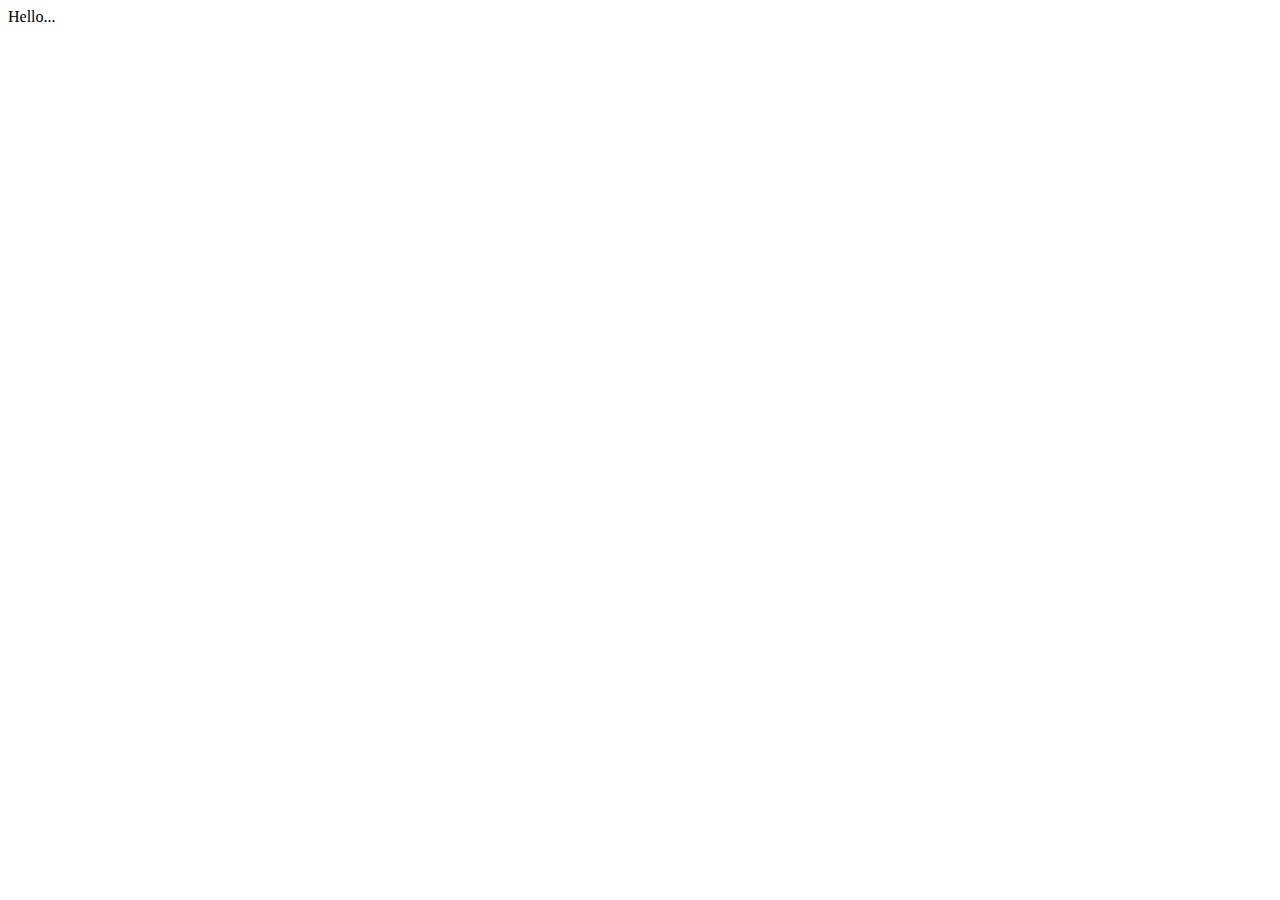
==== index.html @ 8eea2e73 "removed ab-testing materials and added structure" ====
<!DOCTYPE html>
<html lang="en">
<head>
    <meta charset="UTF-8">
    <meta name="viewport" content="width=device-width, initial-scale=1.0">
    <meta http-equiv="X-UA-Compatible" content="ie=edge">
    <title>Document</title>
</head>
<body>
    Hello...
</body>
</html>
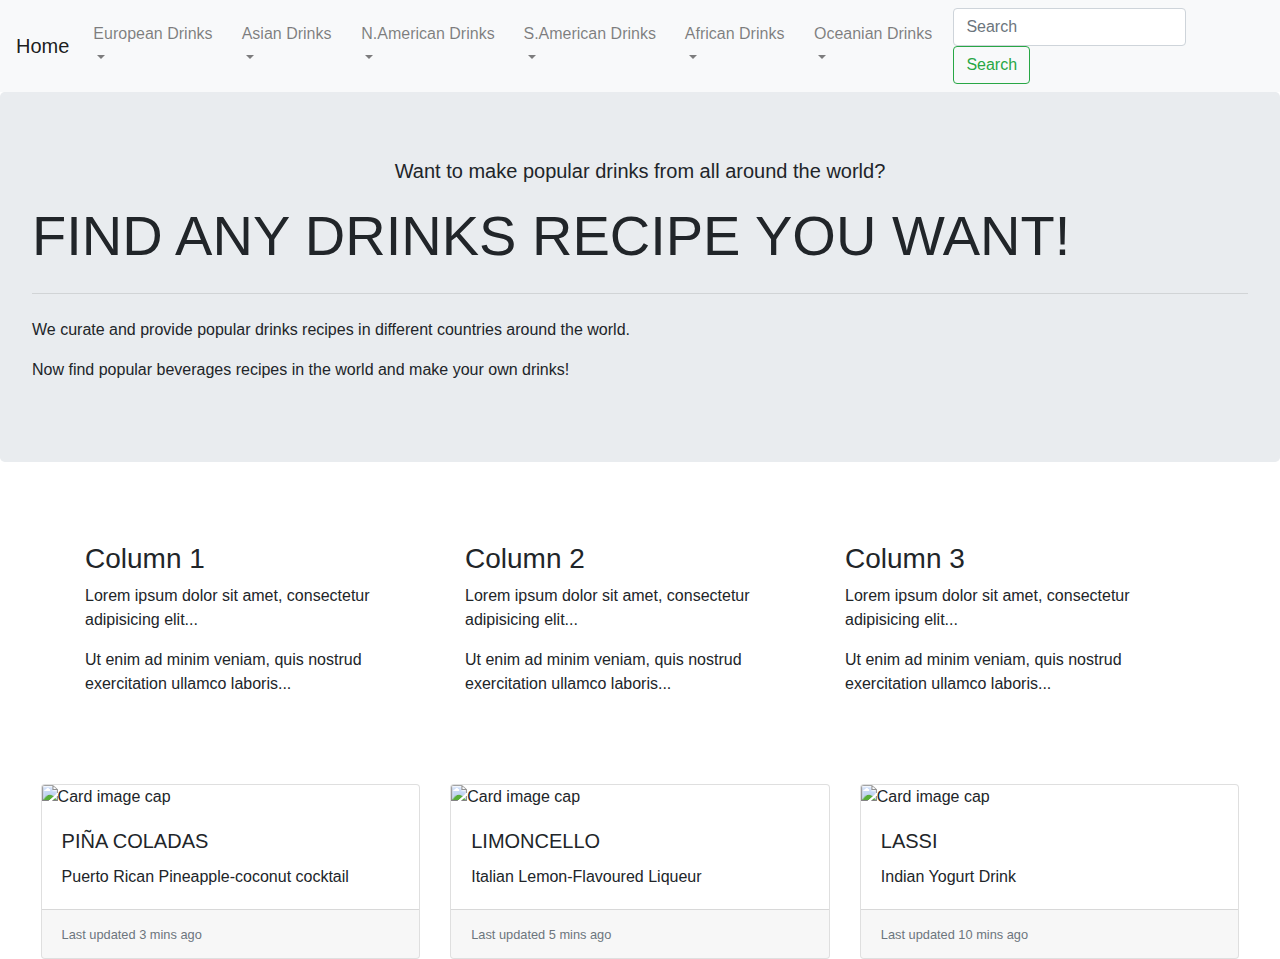
==== commit f3168221: "requested tips on align and cards" ====
--- a/index.html
+++ b/index.html
@@ -1,12 +1,308 @@
 <!DOCTYPE html>
 <html lang="en">
+
 <head>
-    <meta charset="UTF-8">
-    <meta name="viewport" content="width=device-width, initial-scale=1.0">
-    <meta http-equiv="X-UA-Compatible" content="ie=edge">
-    <title>Document</title>
+  <title>International Drinks Recipes</title>
+  <meta charset="utf-8">
+  <meta name="viewport" content="width=device-width, initial-scale=1">
+  <link rel="stylesheet" href="https://maxcdn.bootstrapcdn.com/bootstrap/4.0.0/css/bootstrap.min.css" integrity="sha384-Gn5384xqQ1aoWXA+058RXPxPg6fy4IWvTNh0E263XmFcJlSAwiGgFAW/dAiS6JXm" crossorigin="anonymous">
+  <link rel="stylesheet" href="css/my.css">  
+  <script src="https://code.jquery.com/jquery-3.2.1.slim.min.js" integrity="sha384-KJ3o2DKtIkvYIK3UENzmM7KCkRr/rE9/Qpg6aAZGJwFDMVNA/GpGFF93hXpG5KkN" crossorigin="anonymous"></script>
+  <script src="https://cdnjs.cloudflare.com/ajax/libs/popper.js/1.12.9/umd/popper.min.js" integrity="sha384-ApNbgh9B+Y1QKtv3Rn7W3mgPxhU9K/ScQsAP7hUibX39j7fakFPskvXusvfa0b4Q" crossorigin="anonymous"></script>
+  <script src="https://maxcdn.bootstrapcdn.com/bootstrap/4.0.0/js/bootstrap.min.js" integrity="sha384-JZR6Spejh4U02d8jOt6vLEHfe/JQGiRRSQQxSfFWpi1MquVdAyjUar5+76PVCmYl" crossorigin="anonymous"></script>
 </head>
+
 <body>
-    Hello...
+  <nav class="navbar navbar-expand-lg navbar-light bg-light">
+    <a class="navbar-brand" href="#">Home</a>
+    <button class="navbar-toggler" type="button" data-toggle="collapse" data-target="#navbarNavDropdown" aria-controls="navbarNavDropdown" aria-expanded="false" aria-label="Toggle navigation">
+    <span class="navbar-toggler-icon"></span>
+  </button>
+    <div class="collapse navbar-collapse" id="navbarNavDropdown">
+      <ul class="navbar-nav">
+        <li class="nav-item dropdown">
+          <a class="nav-link dropdown-toggle" href="#" id="navbarDropdownMenuLink" data-toggle="dropdown" aria-haspopup="true" aria-expanded="false">
+        European Drinks
+      </a>
+          <div class="dropdown-menu" aria-labelledby="navbarDropdownMenuLink">
+            <a class="dropdown-item" href="#">Austria</a>
+            <a class="dropdown-item" href="#">Belgium</a>
+            <a class="dropdown-item" href="#">Bulgaria</a>
+            <a class="dropdown-item" href="#">Cyprus</a>
+            <a class="dropdown-item" href="#">Czech</a>
+            <a class="dropdown-item" href="#">Denmark</a>
+            <a class="dropdown-item" href="#">Finland</a>
+            <a class="dropdown-item" href="#">France</a>
+            <a class="dropdown-item" href="#">Germany</a>
+            <a class="dropdown-item" href="#">Greece</a>
+            <a class="dropdown-item" href="#">Hungary</a>
+            <a class="dropdown-item" href="#">Iceland</a>
+            <a class="dropdown-item" href="#">Ireland</a>
+            <a class="dropdown-item" href="#">Italia</a>
+            <a class="dropdown-item" href="#">Lithuania</a>
+            <a class="dropdown-item" href="#">Luxemburg</a>
+            <a class="dropdown-item" href="#">Malta</a>
+            <a class="dropdown-item" href="#">Netherland</a>
+            <a class="dropdown-item" href="#">Norway</a>
+            <a class="dropdown-item" href="#">Poland</a>
+            <a class="dropdown-item" href="#">Portugal</a>
+            <a class="dropdown-item" href="#">Romania</a>
+            <a class="dropdown-item" href="#">Serbia</a>
+            <a class="dropdown-item" href="#">Slovakia</a>
+            <a class="dropdown-item" href="#">Spain</a>
+            <a class="dropdown-item" href="#">Sweden</a>
+            <a class="dropdown-item" href="#">Switzerland</a>
+            <a class="dropdown-item" href="#">Ukraine</a>
+            <a class="dropdown-item" href="#">United Kingdom</a>
+          </div>
+        </li>
+
+        <li class="nav-item dropdown">
+          <a class="nav-link dropdown-toggle" href="#" id="navbarDropdownMenuLink" data-toggle="dropdown" aria-haspopup="true" aria-expanded="false">
+        Asian Drinks
+      </a>
+          <div class="dropdown-menu" aria-labelledby="navbarDropdownMenuLink">
+            <a class="dropdown-item" href="#">Afghanistan</a>
+            <a class="dropdown-item" href="#">Bangladeshi</a>
+            <a class="dropdown-item" href="#">Cambodia</a>
+            <a class="dropdown-item" href="#">China</a>
+            <a class="dropdown-item" href="#">Hong Kong</a>
+            <a class="dropdown-item" href="#">India</a>
+            <a class="dropdown-item" href="#">Indonesia</a>
+            <a class="dropdown-item" href="#">Iran</a>
+            <a class="dropdown-item" href="#">Iraq</a>
+            <a class="dropdown-item" href="#">Israel</a>
+            <a class="dropdown-item" href="#">Japan</a>
+            <a class="dropdown-item" href="#">Jordan</a>
+            <a class="dropdown-item" href="#">Kuwait</a>
+            <a class="dropdown-item" href="#">Laos</a>
+            <a class="dropdown-item" href="#">Lebanon</a>
+            <a class="dropdown-item" href="#">Macau</a>
+            <a class="dropdown-item" href="#">Malaysia</a>
+            <a class="dropdown-item" href="#">Mongol</a>
+            <a class="dropdown-item" href="#">Myanma</a>
+            <a class="dropdown-item" href="#">Nepal</a>
+            <a class="dropdown-item" href="#">Oman</a>
+            <a class="dropdown-item" href="#">Pakistan</a>
+            <a class="dropdown-item" href="#">Philippine</a>
+            <a class="dropdown-item" href="#">Qatar</a>
+            <a class="dropdown-item" href="#">Saudi Arabia</a>
+            <a class="dropdown-item" href="#">Singapore</a>
+            <a class="dropdown-item" href="#">South Korea</a>
+            <a class="dropdown-item" href="#">Sri Lanka</a>
+            <a class="dropdown-item" href="#">Syria</a>
+            <a class="dropdown-item" href="#">Taiwan</a>
+            <a class="dropdown-item" href="#">Thai</a>
+            <a class="dropdown-item" href="#">Uzbekistan</a>
+            <a class="dropdown-item" href="#">Vietnam</a>
+            <a class="dropdown-item" href="#">Yemen</a>
+          </div>
+        </li>
+
+        <li class="nav-item dropdown">
+          <a class="nav-link dropdown-toggle" href="#" id="navbarDropdownMenuLink" data-toggle="dropdown" aria-haspopup="true" aria-expanded="false">
+        N.American Drinks
+      </a>
+          <div class="dropdown-menu" aria-labelledby="navbarDropdownMenuLink">
+            <a class="dropdown-item" href="#">Antigua and Barbuda</a>
+            <a class="dropdown-item" href="#">Bahamas</a>
+            <a class="dropdown-item" href="#">Barbados</a>
+            <a class="dropdown-item" href="#">Belize</a>
+            <a class="dropdown-item" href="#">Canada</a>
+            <a class="dropdown-item" href="#">Costa Rica</a>
+            <a class="dropdown-item" href="#">Cuba</a>
+            <a class="dropdown-item" href="#">Dominica</a>
+            <a class="dropdown-item" href="#">El Salvador</a>
+            <a class="dropdown-item" href="#">Grenada</a>
+            <a class="dropdown-item" href="#">Guatemala</a>
+            <a class="dropdown-item" href="#">Haiti</a>
+            <a class="dropdown-item" href="#">Honduras</a>
+            <a class="dropdown-item" href="#">Jamaica</a>
+            <a class="dropdown-item" href="#">Mexico</a>
+            <a class="dropdown-item" href="#">Nicaragua</a>
+            <a class="dropdown-item" href="#">Panama</a>
+            <a class="dropdown-item" href="#">Saint Kitts and Nevis</a>
+            <a class="dropdown-item" href="#">Saint Lucia</a>
+            <a class="dropdown-item" href="#">Saint Vincent and the Grenadines</a>
+            <a class="dropdown-item" href="#">Saint LuciaUnited States of America</a>
+          </div>
+        </li>
+
+        <li class="nav-item dropdown">
+          <a class="nav-link dropdown-toggle" href="#" id="navbarDropdownMenuLink" data-toggle="dropdown" aria-haspopup="true" aria-expanded="false">
+  S.American Drinks
+</a>
+          <div class="dropdown-menu" aria-labelledby="navbarDropdownMenuLink">
+            <a class="dropdown-item" href="#">Argentina</a>
+            <a class="dropdown-item" href="#">Bolivia</a>
+            <a class="dropdown-item" href="#">Brazil</a>
+            <a class="dropdown-item" href="#">Chile</a>
+            <a class="dropdown-item" href="#">Colombia</a>
+            <a class="dropdown-item" href="#">Ecuador</a>
+            <a class="dropdown-item" href="#">Guyana</a>
+            <a class="dropdown-item" href="#">Paraguay</a>
+            <a class="dropdown-item" href="#">Peru</a>
+            <a class="dropdown-item" href="#">Suriname</a>
+            <a class="dropdown-item" href="#">Trinidad and Tobago</a>
+            <a class="dropdown-item" href="#">Uruguay</a>
+            <a class="dropdown-item" href="#">Venezuela</a>
+          </div>
+        </li>
+
+        <li class="nav-item dropdown">
+          <a class="nav-link dropdown-toggle" href="#" id="navbarDropdownMenuLink" data-toggle="dropdown" aria-haspopup="true" aria-expanded="false">
+  African Drinks
+  </a>
+          <div class="dropdown-menu" aria-labelledby="navbarDropdownMenuLink">
+            <a class="dropdown-item" href="#">Algeria</a>
+            <a class="dropdown-item" href="#">Angola</a>
+            <a class="dropdown-item" href="#">Botswana</a>
+            <a class="dropdown-item" href="#">Burundi</a>
+            <a class="dropdown-item" href="#">Cameroon</a>
+            <a class="dropdown-item" href="#">Central African Republic</a>
+            <a class="dropdown-item" href="#">Chad</a>
+            <a class="dropdown-item" href="#">Comoros</a>
+            <a class="dropdown-item" href="#">Democratic Republic of the Congo</a>
+            <a class="dropdown-item" href="#">Republic of the Congo</a>
+            <a class="dropdown-item" href="#">Cote d'Ivoire</a>
+            <a class="dropdown-item" href="#">Djibouti</a>
+            <a class="dropdown-item" href="#">Egypt</a>
+            <a class="dropdown-item" href="#">Equatorial Guinea</a>
+            <a class="dropdown-item" href="#">Ethiopia</a>
+            <a class="dropdown-item" href="#">Gabon</a>
+            <a class="dropdown-item" href="#">Gambia</a>
+            <a class="dropdown-item" href="#">Ghana</a>
+            <a class="dropdown-item" href="#">Guinea</a>
+            <a class="dropdown-item" href="#">Guinea-Bissau</a>
+            <a class="dropdown-item" href="#">Kenya</a>
+            <a class="dropdown-item" href="#">Lesotho</a>
+            <a class="dropdown-item" href="#">Liberia</a>
+            <a class="dropdown-item" href="#">Madagascar</a>
+            <a class="dropdown-item" href="#">Malawi</a>
+            <a class="dropdown-item" href="#">Mali</a>
+            <a class="dropdown-item" href="#">Mauritania</a>
+            <a class="dropdown-item" href="#">Mauritius</a>
+            <a class="dropdown-item" href="#">Morocco</a>
+            <a class="dropdown-item" href="#">Mozambique</a>
+            <a class="dropdown-item" href="#">Namibia</a>
+            <a class="dropdown-item" href="#">Niger</a>
+            <a class="dropdown-item" href="#">Nigeria</a>
+            <a class="dropdown-item" href="#">Rwanda</a>
+            <a class="dropdown-item" href="#">Sao Tome and Principe</a>
+            <a class="dropdown-item" href="#">Senegal</a>
+            <a class="dropdown-item" href="#">Seychelles</a>
+            <a class="dropdown-item" href="#">Sierra Leone</a>
+            <a class="dropdown-item" href="#">Somalia</a>
+            <a class="dropdown-item" href="#">South Africa</a>
+            <a class="dropdown-item" href="#">South Sudan</a>
+            <a class="dropdown-item" href="#">Sudan</a>
+            <a class="dropdown-item" href="#">Swaziland</a>
+            <a class="dropdown-item" href="#">Tanzania</a>
+            <a class="dropdown-item" href="#">Togo</a>
+            <a class="dropdown-item" href="#">Tunisia</a>
+            <a class="dropdown-item" href="#">Uganda</a>
+            <a class="dropdown-item" href="#">Zambia</a>
+            <a class="dropdown-item" href="#">Zimbabwe</a>
+          </div>
+        </li>
+
+        <li class="nav-item dropdown">
+          <a class="nav-link dropdown-toggle" href="#" id="navbarDropdownMenuLink" data-toggle="dropdown" aria-haspopup="true" aria-expanded="false">
+    Oceanian Drinks
+    </a>
+          <div class="dropdown-menu" aria-labelledby="navbarDropdownMenuLink">
+            <a class="dropdown-item" href="#">Australia</a>
+            <a class="dropdown-item" href="#">Fiji</a>
+            <a class="dropdown-item" href="#">Kiribati</a>
+            <a class="dropdown-item" href="#">Marshall Islands</a>
+            <a class="dropdown-item" href="#">Nauru</a>
+            <a class="dropdown-item" href="#">New Zealand</a>
+            <a class="dropdown-item" href="#">Palau</a>
+            <a class="dropdown-item" href="#">Papua New Guinea</a>
+            <a class="dropdown-item" href="#">Samoa</a>
+            <a class="dropdown-item" href="#">Solomon Islands</a>
+            <a class="dropdown-item" href="#">Tonga</a>
+            <a class="dropdown-item" href="#">Tuvalu</a>
+            <a class="dropdown-item" href="#">Vanuatu</a>
+          </div>
+        </li>
+      </ul>
+
+
+      <form class="form-inline my-2 my-lg-0">
+        <input class="form-control mr-sm-2" type="search" placeholder="Search" aria-label="Search">
+        <button class="btn btn-outline-success my-2 my-sm-0" type="submit">Search</button>
+      </form>
+    </div>
+  </nav>
+
+  <div class="jumbotron">
+    <p class="lead text-center">Want to make popular drinks from all around the world?</p>
+    <h1 class="display-4">FIND ANY DRINKS RECIPE YOU WANT!</h1>
+    <hr class="my-4">
+    <p>We curate and provide popular drinks recipes in different countries around the world.</p>
+    <p>Now find popular beverages recipes in the world and make your own drinks!</p>
+  </div>
+
+    <br>
+    <br>
+    <div class="container">
+      <div class="row">
+        <div class="col-sm-4">
+          <h3>Column 1</h3>
+          <p>Lorem ipsum dolor sit amet, consectetur adipisicing elit...</p>
+          <p>Ut enim ad minim veniam, quis nostrud exercitation ullamco laboris...</p>
+        </div>
+        <div class="col-sm-4">
+          <h3>Column 2</h3>
+          <p>Lorem ipsum dolor sit amet, consectetur adipisicing elit...</p>
+          <p>Ut enim ad minim veniam, quis nostrud exercitation ullamco laboris...</p>
+        </div>
+        <div class="col-sm-4">
+          <h3>Column 3</h3>
+          <p>Lorem ipsum dolor sit amet, consectetur adipisicing elit...</p>
+          <p>Ut enim ad minim veniam, quis nostrud exercitation ullamco laboris...</p>
+        </div>
+      </div>
+    </div>
+
+    <br>
+    <br>
+    <br>
+
+    <div class="card-deck">
+      <div class="card">
+        <img class="card-img-top" src="https://i.imgur.com/IpXMvuk.jpg" alt="Card image cap">
+        <div class="card-body">
+          <h5 class="card-title">PIÑA COLADAS</h5>
+          <p class="card-text">Puerto Rican Pineapple-coconut cocktail</p>
+        </div>
+        <div class="card-footer">
+          <small class="text-muted">Last updated 3 mins ago</small>
+        </div>
+      </div>
+      <div class="card">
+        <img class="card-img-top" src="https://i.imgur.com/pA4X8JW.jpg" alt="Card image cap">
+        <div class="card-body">
+          <h5 class="card-title">LIMONCELLO</h5>
+          <p class="card-text">Italian Lemon-Flavoured Liqueur</p>
+        </div>
+        <div class="card-footer">
+          <small class="text-muted">Last updated 5 mins ago</small>
+        </div>
+      </div>
+      <div class="card">
+        <img class="card-img-top" src="https://i.imgur.com/LjNnav5.jpg" alt="Card image cap">
+        <div class="card-body">
+          <h5 class="card-title">LASSI</h5>
+          <p class="card-text">Indian Yogurt Drink</p>
+        </div>
+        <div class="card-footer">
+          <small class="text-muted">Last updated 10 mins ago</small>
+        </div>
+      </div>
+    </div>
+
 </body>
-</html>+
+</html>
--- a/css/my.css
+++ b/css/my.css
@@ -0,0 +1,6 @@
+.card-deck {
+    /* padding: 2%; */
+    margin: 0% 2%;
+    /* See this link for what padding and margin means: https://www.w3schools.com/Css/css_boxmodel.asp */
+    /* See this link for what units you can use (eg. %, pixel, view width): https://www.w3schools.com/CSSref/css_units.asp */
+}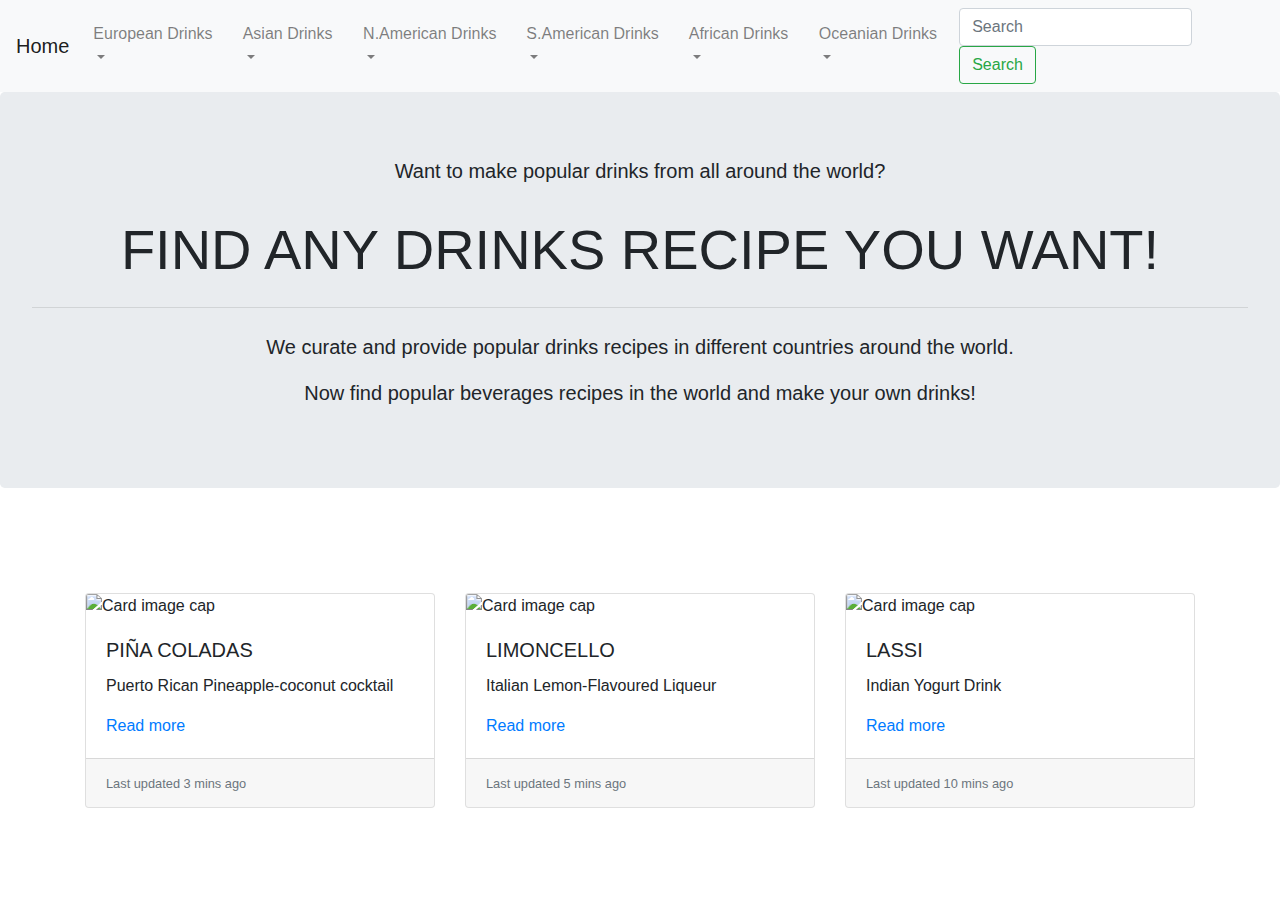
==== commit e09846fc: "Update index.html" ====
--- a/index.html
+++ b/index.html
@@ -6,7 +6,6 @@
   <meta charset="utf-8">
   <meta name="viewport" content="width=device-width, initial-scale=1">
   <link rel="stylesheet" href="https://maxcdn.bootstrapcdn.com/bootstrap/4.0.0/css/bootstrap.min.css" integrity="sha384-Gn5384xqQ1aoWXA+058RXPxPg6fy4IWvTNh0E263XmFcJlSAwiGgFAW/dAiS6JXm" crossorigin="anonymous">
-  <link rel="stylesheet" href="css/my.css">  
   <script src="https://code.jquery.com/jquery-3.2.1.slim.min.js" integrity="sha384-KJ3o2DKtIkvYIK3UENzmM7KCkRr/rE9/Qpg6aAZGJwFDMVNA/GpGFF93hXpG5KkN" crossorigin="anonymous"></script>
   <script src="https://cdnjs.cloudflare.com/ajax/libs/popper.js/1.12.9/umd/popper.min.js" integrity="sha384-ApNbgh9B+Y1QKtv3Rn7W3mgPxhU9K/ScQsAP7hUibX39j7fakFPskvXusvfa0b4Q" crossorigin="anonymous"></script>
   <script src="https://maxcdn.bootstrapcdn.com/bootstrap/4.0.0/js/bootstrap.min.js" integrity="sha384-JZR6Spejh4U02d8jOt6vLEHfe/JQGiRRSQQxSfFWpi1MquVdAyjUar5+76PVCmYl" crossorigin="anonymous"></script>
@@ -230,47 +229,124 @@
 
 
       <form class="form-inline my-2 my-lg-0">
-        <input class="form-control mr-sm-2" type="search" placeholder="Search" aria-label="Search">
+        <input class="form-control mr-sm-2t" type="search" placeholder="Search" aria-label="Search">
         <button class="btn btn-outline-success my-2 my-sm-0" type="submit">Search</button>
       </form>
     </div>
   </nav>
 
-  <div class="jumbotron">
-    <p class="lead text-center">Want to make popular drinks from all around the world?</p>
-    <h1 class="display-4">FIND ANY DRINKS RECIPE YOU WANT!</h1>
-    <hr class="my-4">
-    <p>We curate and provide popular drinks recipes in different countries around the world.</p>
-    <p>Now find popular beverages recipes in the world and make your own drinks!</p>
+  <blockquote class="blockquote text-center">
+
+    <div class="jumbotron">
+      <p class="mb-0">Want to make popular drinks from all around the world?</p>
+      <br>
+      <h1 class="display-4">FIND ANY DRINKS RECIPE YOU WANT!</h1>
+      <hr class="my-4">
+      <p>We curate and provide popular drinks recipes in different countries around the world.</p>
+      <p>Now find popular beverages recipes in the world and make your own drinks!</p>
+    </div>
+  </blockquote>
+
+  <br>
+  <br>
+  <div class="container">
+    <div class="row">
+      <div class="col-sm-4">
+      </div>
+      <div class="col-sm-4">
+      </div>
+      <div class="col-sm-4">
+      </div>
+    </div>
+    <div class="row mt-4">
+      <div class="col">
+        <div class="card">
+          <img class="card-img-top" src="https://i.imgur.com/IpXMvuk.jpg" alt="Card image cap">
+          <div class="card-body">
+            <h5 class="card-title">PIÑA COLADAS</h5>
+            <p class="card-text">Puerto Rican Pineapple-coconut cocktail</p>
+            <a href="0320.html" class="card-link">Read more</a>
+          </div>
+          <div class="card-footer">
+            <small class="text-muted">Last updated 3 mins ago</small>
+
+          </div>
+        </div>
+      </div>
+      <div class="col">
+        <div class="card">
+          <img class="card-img-top" src="https://imgur.com/Bm4gvbI" alt="Card image cap">
+          <div class="card-body">
+            <h5 class="card-title">LIMONCELLO</h5>
+            <p class="card-text">Italian Lemon-Flavoured Liqueur</p>
+            <a href="0321_limoncello.html" class="card-link">Read more</a>
+          </div>
+          <div class="card-footer">
+            <small class="text-muted">Last updated 5 mins ago</small>
+          </div>
+        </div>
+      </div>
+      <div class="col">
+        <div class="card">
+          <img class="card-img-top" src="https://i.imgur.com/LjNnav5.jpg" alt="Card image cap">
+          <div class="card-body">
+            <h5 class="card-title">LASSI</h5>
+            <p class="card-text">Indian Yogurt Drink</p>
+            <a href="#" class="card-link">Read more</a>
+          </div>
+          <div class="card-footer">
+            <small class="text-muted">Last updated 10 mins ago</small>
+          </div>
+        </div>
+      </div>
+    </div>
   </div>
-
+  <!--
+    <br>
     <br>
     <br>
     <div class="container">
       <div class="row">
-        <div class="col-sm-4">
-          <h3>Column 1</h3>
-          <p>Lorem ipsum dolor sit amet, consectetur adipisicing elit...</p>
-          <p>Ut enim ad minim veniam, quis nostrud exercitation ullamco laboris...</p>
-        </div>
-        <div class="col-sm-4">
-          <h3>Column 2</h3>
-          <p>Lorem ipsum dolor sit amet, consectetur adipisicing elit...</p>
-          <p>Ut enim ad minim veniam, quis nostrud exercitation ullamco laboris...</p>
-        </div>
-        <div class="col-sm-4">
-          <h3>Column 3</h3>
-          <p>Lorem ipsum dolor sit amet, consectetur adipisicing elit...</p>
-          <p>Ut enim ad minim veniam, quis nostrud exercitation ullamco laboris...</p>
-        </div>
-      </div>
-    </div>
-
-    <br>
-    <br>
-    <br>
-
-    <div class="card-deck">
+        <div class="col-xs-4">
+          <div class="card">
+            <img class="card-img-top" src="https://i.imgur.com/IpXMvuk.jpg" alt="Card image cap">
+            <div class="card-body">
+              <h5 class="card-title">PIÑA COLADAS</h5>
+              <p class="card-text">Puerto Rican Pineapple-coconut cocktail</p>
+            </div>
+            <div class="card-footer">
+              <small class="text-muted">Last updated 3 mins ago</small>
+            </div>
+          </div>
+        </div>
+        <div class="col-xs-4">
+          <div class="card">
+            <img class="card-img-top" src="https://i.imgur.com/pA4X8JW.jpg" alt="Card image cap">
+            <div class="card-body">
+              <h5 class="card-title">LIMONCELLO</h5>
+              <p class="card-text">Italian Lemon-Flavoured Liqueur</p>
+            </div>
+            <div class="card-footer">
+              <small class="text-muted">Last updated 5 mins ago</small>
+            </div>
+          </div>
+        </div>
+        <div class="col-xs-4">
+          <div class="card">
+            <img class="card-img-top" src="https://i.imgur.com/LjNnav5.jpg" alt="Card image cap">
+            <div class="card-body">
+              <h5 class="card-title">LASSI</h5>
+              <p class="card-text">Indian Yogurt Drink</p>
+            </div>
+            <div class="card-footer">
+              <small class="text-muted">Last updated 10 mins ago</small>
+            </div>
+          </div>
+        </div>
+      </div>
+    </div> -->
+  </div>
+  <!-- <div class="card-deck">
       <div class="card">
         <img class="card-img-top" src="https://i.imgur.com/IpXMvuk.jpg" alt="Card image cap">
         <div class="card-body">
@@ -301,8 +377,9 @@
           <small class="text-muted">Last updated 10 mins ago</small>
         </div>
       </div>
-    </div>
+    </div> -->
 
 </body>
 
 </html>
+
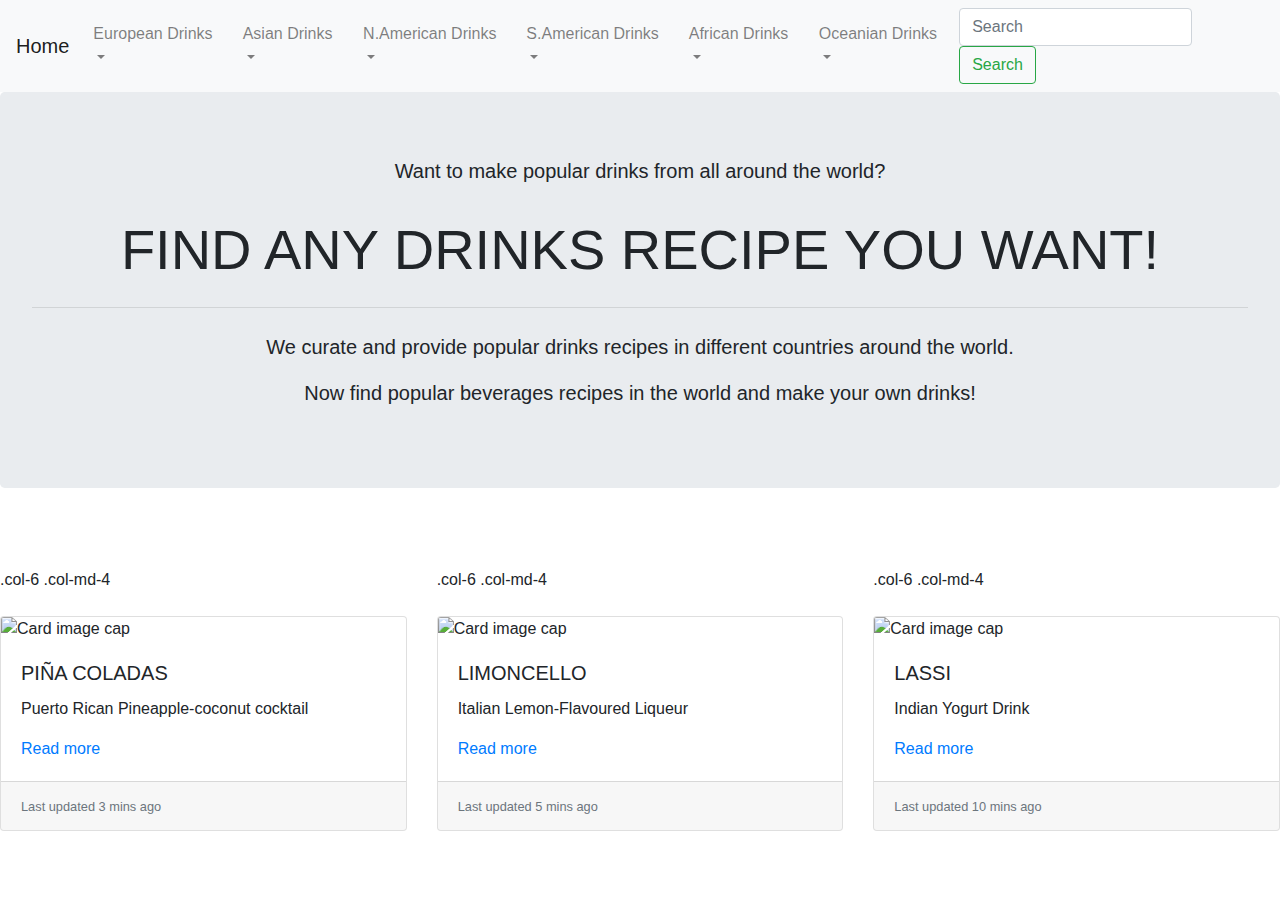
==== commit f3b146c4: "Update index.html" ====
--- a/index.html
+++ b/index.html
@@ -249,17 +249,13 @@
 
   <br>
   <br>
-  <div class="container">
-    <div class="row">
-      <div class="col-sm-4">
-      </div>
-      <div class="col-sm-4">
-      </div>
-      <div class="col-sm-4">
-      </div>
-    </div>
+  <div class="row">
+  <div class="col-6 col-md-4">.col-6 .col-md-4</div>
+  <div class="col-6 col-md-4">.col-6 .col-md-4</div>
+  <div class="col-6 col-md-4">.col-6 .col-md-4</div>
+</div>
     <div class="row mt-4">
-      <div class="col">
+      <div class="col-md-4">
         <div class="card">
           <img class="card-img-top" src="https://i.imgur.com/IpXMvuk.jpg" alt="Card image cap">
           <div class="card-body">
@@ -273,9 +269,9 @@
           </div>
         </div>
       </div>
-      <div class="col">
+      <div class="col-md-4">
         <div class="card">
-          <img class="card-img-top" src="https://imgur.com/Bm4gvbI" alt="Card image cap">
+          <img class="card-img-top" src="https://i.imgur.com/pA4X8JW.jpg" alt="Card image cap">
           <div class="card-body">
             <h5 class="card-title">LIMONCELLO</h5>
             <p class="card-text">Italian Lemon-Flavoured Liqueur</p>
@@ -286,7 +282,7 @@
           </div>
         </div>
       </div>
-      <div class="col">
+      <div class="col-md-4">
         <div class="card">
           <img class="card-img-top" src="https://i.imgur.com/LjNnav5.jpg" alt="Card image cap">
           <div class="card-body">
@@ -383,3 +379,4 @@
 
 </html>
 
+
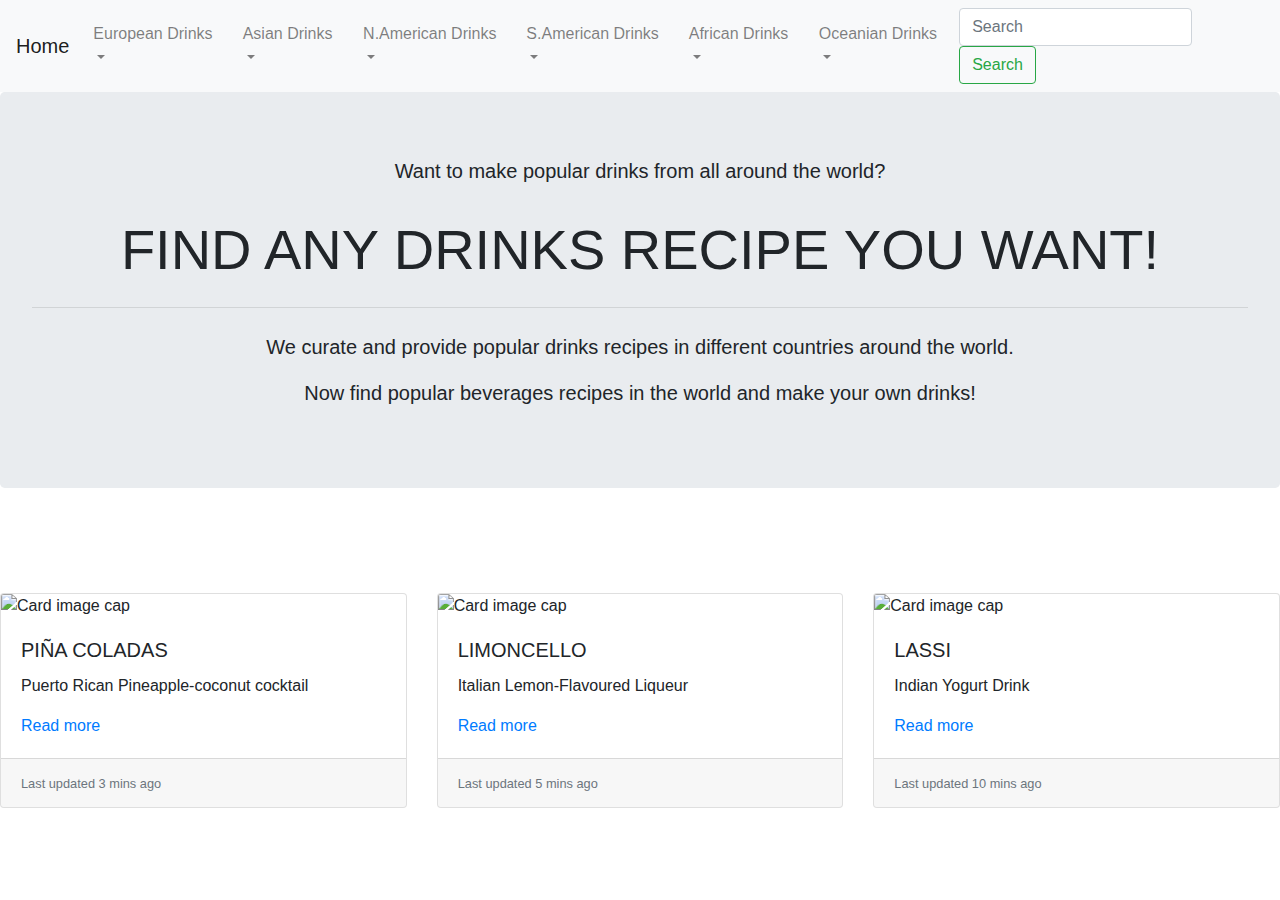
==== commit 477e24a5: "Update index.html" ====
--- a/index.html
+++ b/index.html
@@ -250,9 +250,9 @@
   <br>
   <br>
   <div class="row">
-  <div class="col-6 col-md-4">.col-6 .col-md-4</div>
-  <div class="col-6 col-md-4">.col-6 .col-md-4</div>
-  <div class="col-6 col-md-4">.col-6 .col-md-4</div>
+  <div class="col-6 col-md-4"></div>
+  <div class="col-6 col-md-4"></div>
+  <div class="col-6 col-md-4"></div>
 </div>
     <div class="row mt-4">
       <div class="col-md-4">
